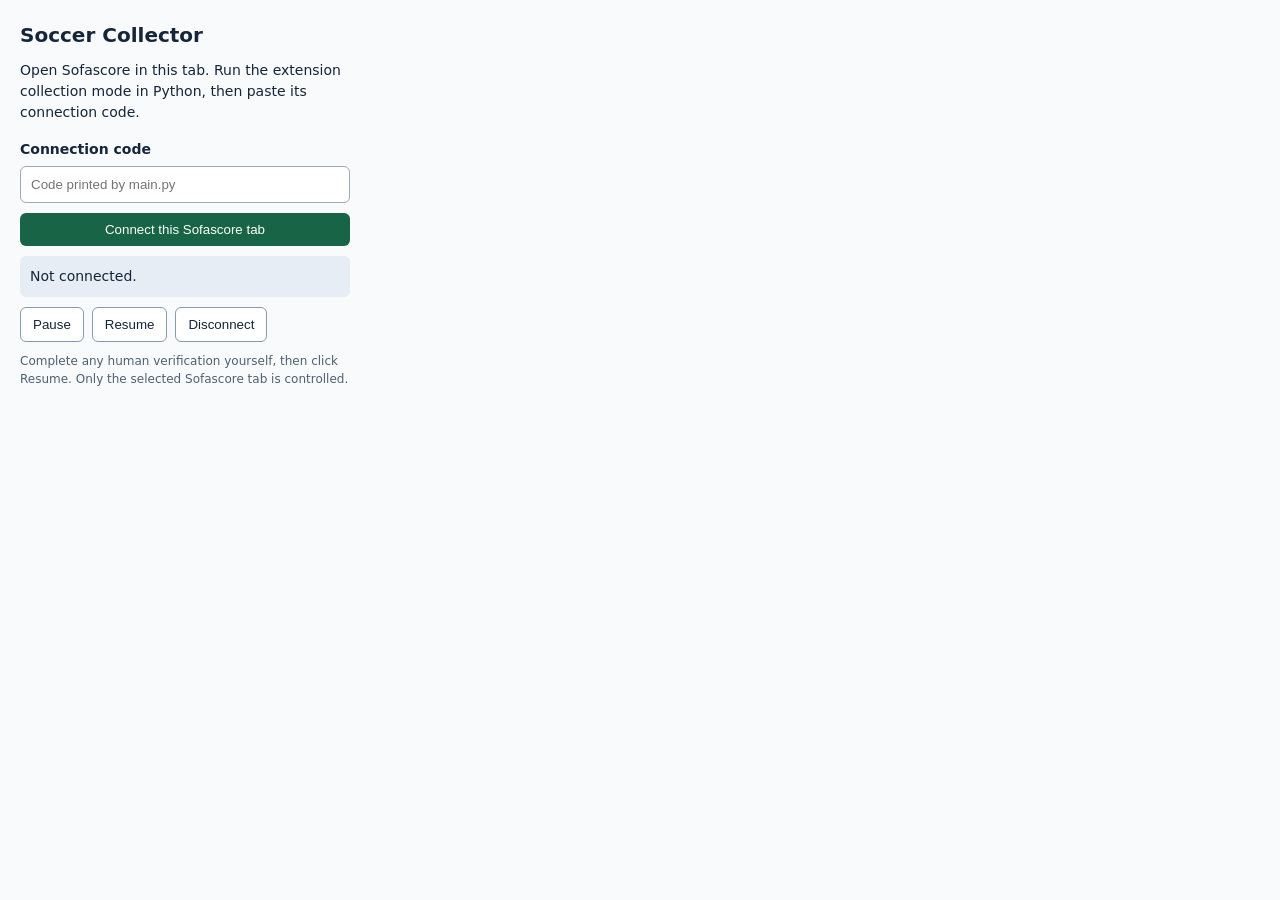
==== chrome_extension/popup.html @ fc69c195 "Add JavaScript Chrome extension with a local Python collection bridge" ====
<!doctype html>
<html lang="en"><head><meta charset="utf-8"><title>Soccer Collector</title>
<link rel="stylesheet" href="popup.css"></head><body>
<h1>Soccer Collector</h1>
<p>Open Sofascore in this tab. Run the extension collection mode in Python, then paste its connection code.</p>
<label for="code">Connection code</label><input id="code" type="password" autocomplete="off" placeholder="Code printed by main.py">
<button id="connect">Connect this Sofascore tab</button>
<p id="status" role="status" aria-live="polite">Not connected.</p>
<div class="controls"><button id="pause">Pause</button><button id="resume">Resume</button><button id="disconnect">Disconnect</button></div>
<p class="note">Complete any human verification yourself, then click Resume. Only the selected Sofascore tab is controlled.</p>
<script type="module" src="popup.js"></script></body></html>
---- chrome_extension/popup.css ----
body {width:330px;margin:0;padding:20px;font:14px/1.5 system-ui,sans-serif;color:#15253a;background:#f8fafc}
h1 {font-size:20px;margin:0 0 10px}p {margin:10px 0}label {display:block;font-weight:600;margin-top:16px}
input {box-sizing:border-box;width:100%;padding:10px;border:1px solid #9aabba;border-radius:6px;margin:6px 0 10px}
button {padding:9px 12px;border:1px solid #879bb0;border-radius:6px;cursor:pointer;background:white;color:#15253a}
#connect {background:#176446;color:white;border:0;width:100%}button:disabled {opacity:.5;cursor:default}
.controls {display:flex;gap:8px}.note {font-size:12px;color:#4f6072}#status {padding:10px;background:#e6edf4;border-radius:6px;white-space:pre-wrap}
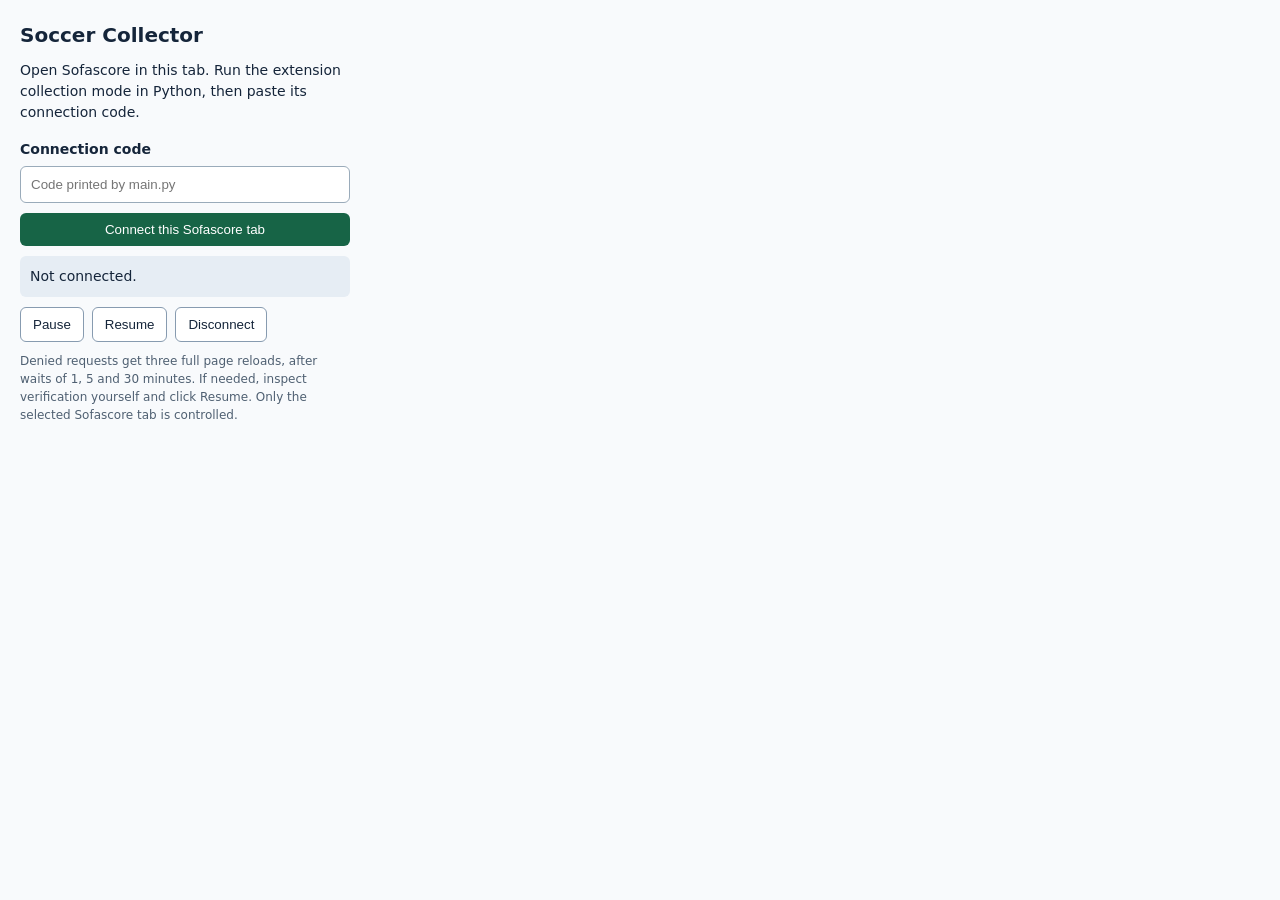
==== commit cc03736b: "Retry denied browser requests with three timed full reloads and stable ETAs" ====
--- a/chrome_extension/popup.html
+++ b/chrome_extension/popup.html
@@ -2,10 +2,11 @@
 <html lang="en"><head><meta charset="utf-8"><title>Soccer Collector</title>
 <link rel="stylesheet" href="popup.css"></head><body>
 <h1>Soccer Collector</h1>
+<p id="version"></p>
 <p>Open Sofascore in this tab. Run the extension collection mode in Python, then paste its connection code.</p>
 <label for="code">Connection code</label><input id="code" type="password" autocomplete="off" placeholder="Code printed by main.py">
 <button id="connect">Connect this Sofascore tab</button>
 <p id="status" role="status" aria-live="polite">Not connected.</p>
 <div class="controls"><button id="pause">Pause</button><button id="resume">Resume</button><button id="disconnect">Disconnect</button></div>
-<p class="note">Complete any human verification yourself, then click Resume. Only the selected Sofascore tab is controlled.</p>
+<p class="note">Denied requests get three full page reloads, after waits of 1, 5 and 30 minutes. If needed, inspect verification yourself and click Resume. Only the selected Sofascore tab is controlled.</p>
 <script type="module" src="popup.js"></script></body></html>
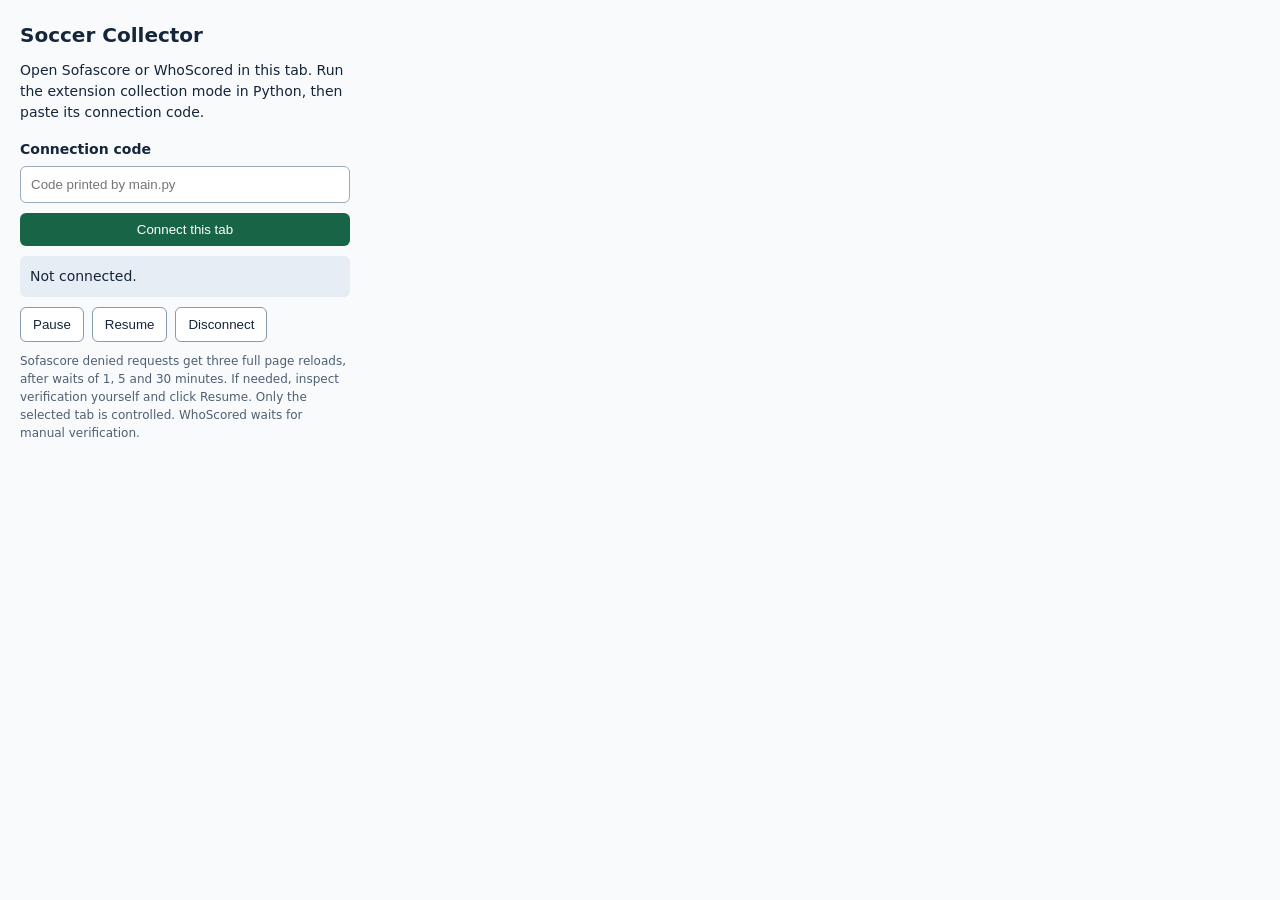
==== commit b7bf1566: "Support WhoScored browser collection and shared season data Add WhoScored browser and extension tran" ====
--- a/chrome_extension/popup.html
+++ b/chrome_extension/popup.html
@@ -3,10 +3,10 @@
 <link rel="stylesheet" href="popup.css"></head><body>
 <h1>Soccer Collector</h1>
 <p id="version"></p>
-<p>Open Sofascore in this tab. Run the extension collection mode in Python, then paste its connection code.</p>
+<p>Open Sofascore or WhoScored in this tab. Run the extension collection mode in Python, then paste its connection code.</p>
 <label for="code">Connection code</label><input id="code" type="password" autocomplete="off" placeholder="Code printed by main.py">
-<button id="connect">Connect this Sofascore tab</button>
+<button id="connect">Connect this tab</button>
 <p id="status" role="status" aria-live="polite">Not connected.</p>
 <div class="controls"><button id="pause">Pause</button><button id="resume">Resume</button><button id="disconnect">Disconnect</button></div>
-<p class="note">Denied requests get three full page reloads, after waits of 1, 5 and 30 minutes. If needed, inspect verification yourself and click Resume. Only the selected Sofascore tab is controlled.</p>
+<p class="note">Sofascore denied requests get three full page reloads, after waits of 1, 5 and 30 minutes. If needed, inspect verification yourself and click Resume. Only the selected tab is controlled. WhoScored waits for manual verification.</p>
 <script type="module" src="popup.js"></script></body></html>
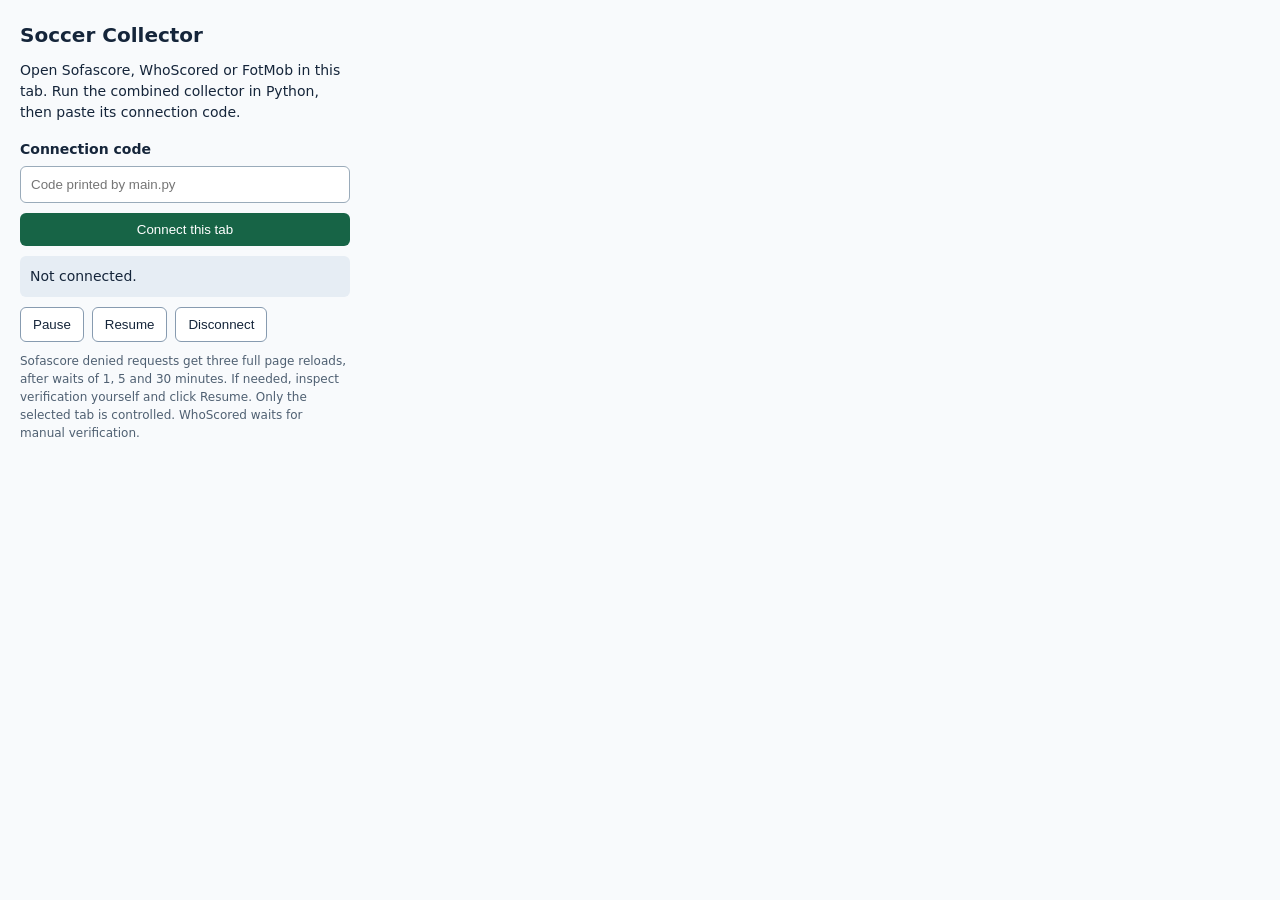
==== commit e0f823ea: "Unify combined collection with API-first extension fallback" ====
--- a/chrome_extension/popup.html
+++ b/chrome_extension/popup.html
@@ -3,7 +3,7 @@
 <link rel="stylesheet" href="popup.css"></head><body>
 <h1>Soccer Collector</h1>
 <p id="version"></p>
-<p>Open Sofascore or WhoScored in this tab. Run the extension collection mode in Python, then paste its connection code.</p>
+<p>Open Sofascore, WhoScored or FotMob in this tab. Run the combined collector in Python, then paste its connection code.</p>
 <label for="code">Connection code</label><input id="code" type="password" autocomplete="off" placeholder="Code printed by main.py">
 <button id="connect">Connect this tab</button>
 <p id="status" role="status" aria-live="polite">Not connected.</p>
